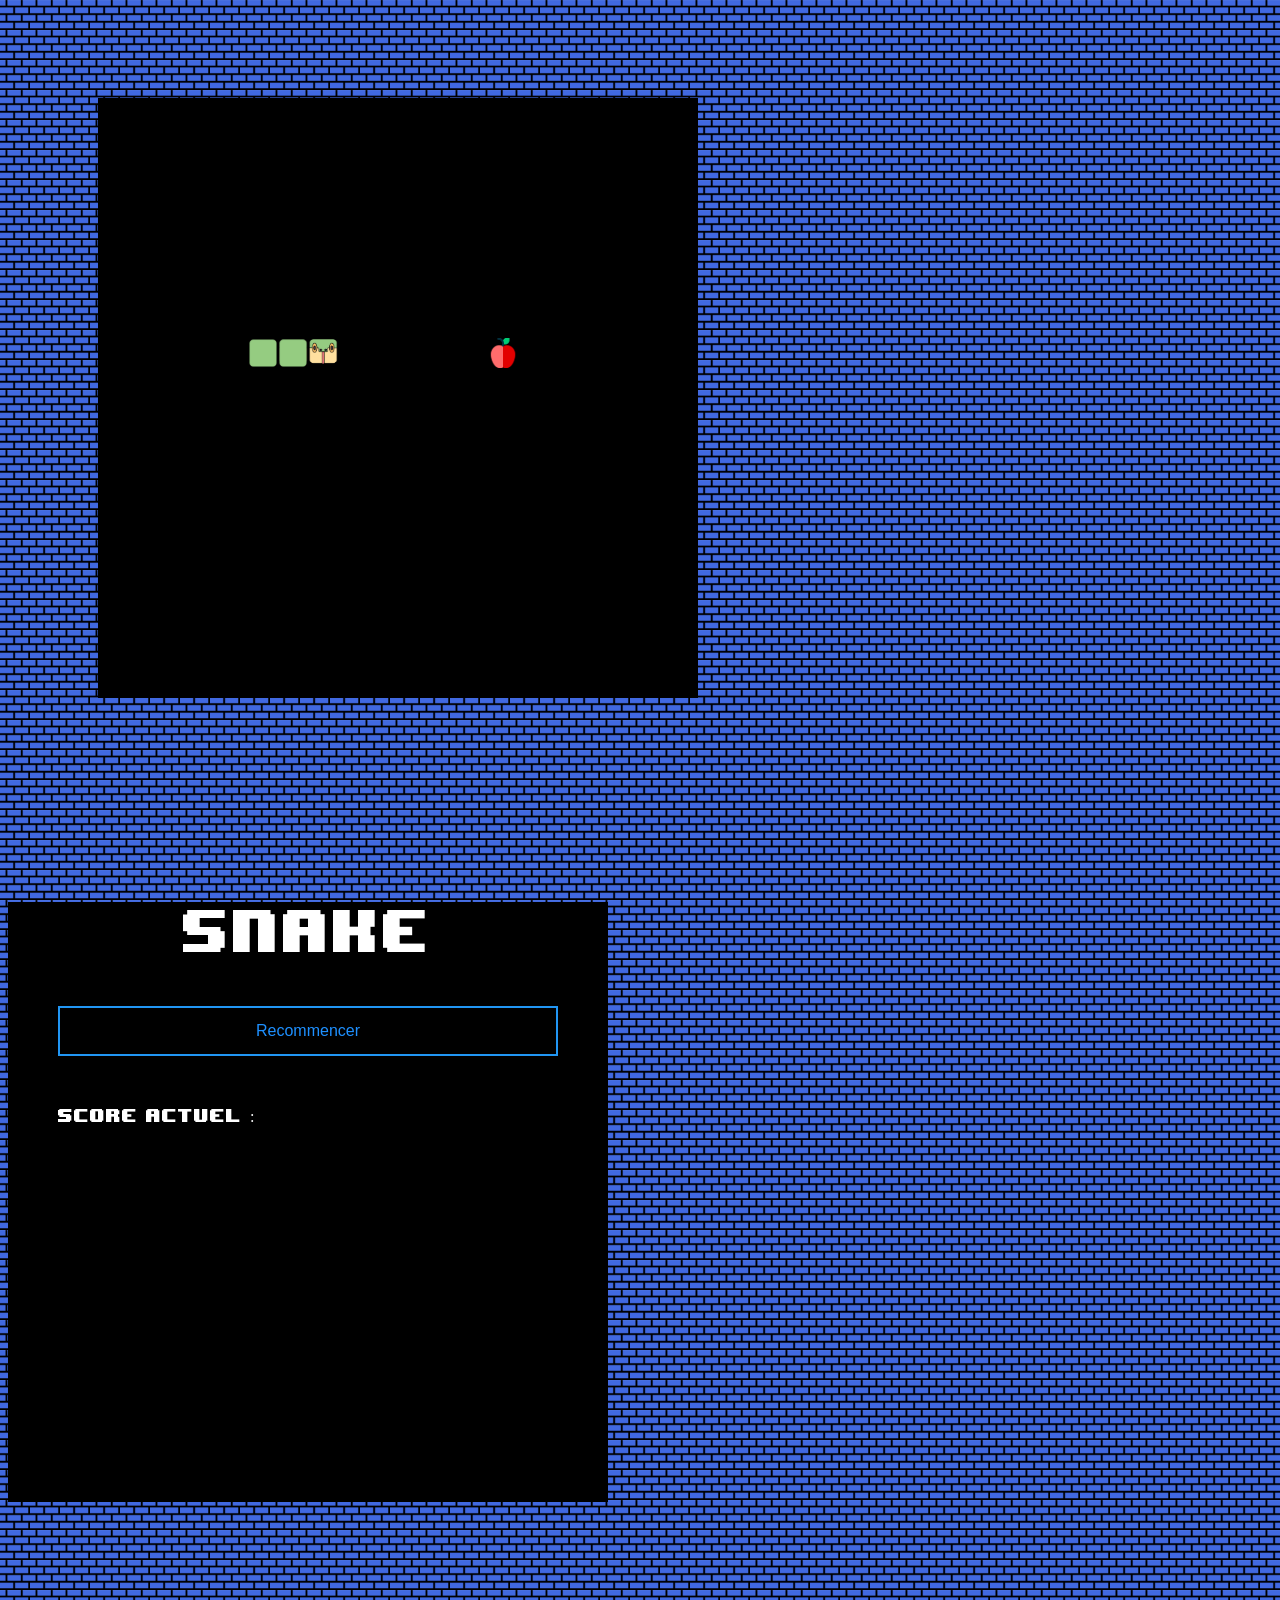
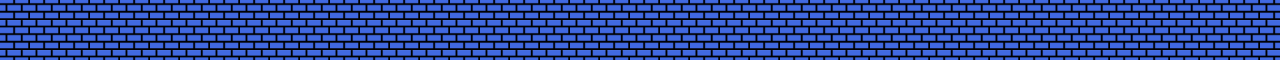
==== Application.html @ c5ce6ae6 "Ajout du css" ====
<!DOCTYPE html>
<html>

<head>
  <meta charset="utf-8" />
  <link rel="stylesheet" type="text/css" href="style.css">
  <link href="https://fonts.googleapis.com/css?family=Roboto&display=swap" rel="stylesheet">
  <title>Snake game</title>
</head>

<body>

  <div id="jeu">
    <canvas id="canvas" width="800" height="800"></canvas>
  </div>
  <div id="rightPart">
    <label id="titre" class="texte">Snake</label>
    <button id="restartButton" class="btn info" type="button">
      Recommencer
    </button>
    <label id="affScore" class="texte">Score actuel :</label>
  </div>

</body>
<footer>
  <script src="Serpent.js"></script>
  <script src="Case.js"></script>
  <script src="Grille.js"></script>
  <script src="Model.js"></script>
  <script src="View.js"></script>
  <script src="Controller.js"></script>
</footer>

</html>
---- style.css ----
@font-face {
  font-family: "8bit";
  src: url("ressources/8-BIT WONDER.TTF");
}

#jeu {
  display: inline-block;
}

#rightPart {
  text-align: center;
  width: 20%;
  width: 600px;
  height: 600px;
  display: inline-block;
  background: #000;
  vertical-align: top;
  margin-top: 90px;
  margin-bottom: 150px;
}

#body {
  display: inline-block;
}

#affScore {
  margin-left: 50px;
  float: left;
}

#titre {
  font-size: 50px;
  text-align: center;
}

.texte {
  color: white;
  font-family: "8bit";
}

.btn {
  margin: 50px;
  width: 500px;
  border: 2px solid white;
  background-color: black;
  ;
  color: white;
  padding: 14px 28px;
  font-size: 16px;
  cursor: pointer;
}

/* Green */

.success {
  border-color: #4CAF50;
  color: green;
}

.success:hover {
  background-color: #4CAF50;
  color: white;
  ;
}

/* Blue */

.info {
  border-color: #2196F3;
  color: dodgerblue;
}

.info:hover {
  background: #2196F3;
  color: black;
  ;
}

/* Orange */

.warning {
  border-color: #ff9800;
  color: orange;
}

.warning:hover {
  background: #ff9800;
  color: black;
  ;
}

/* Red */

.danger {
  border-color: #f44336;
  color: red;
}

.danger:hover {
  background: #f44336;
  color: black;
  ;
}

/* Gray */

.default {
  border-color: #e7e7e7;
  color: black;
}

.default:hover {
  background: black;
  ;
}

body {
  background-image: url("ressources/wall.png");
  background-size: 30px;
  overflow: hidden;
}
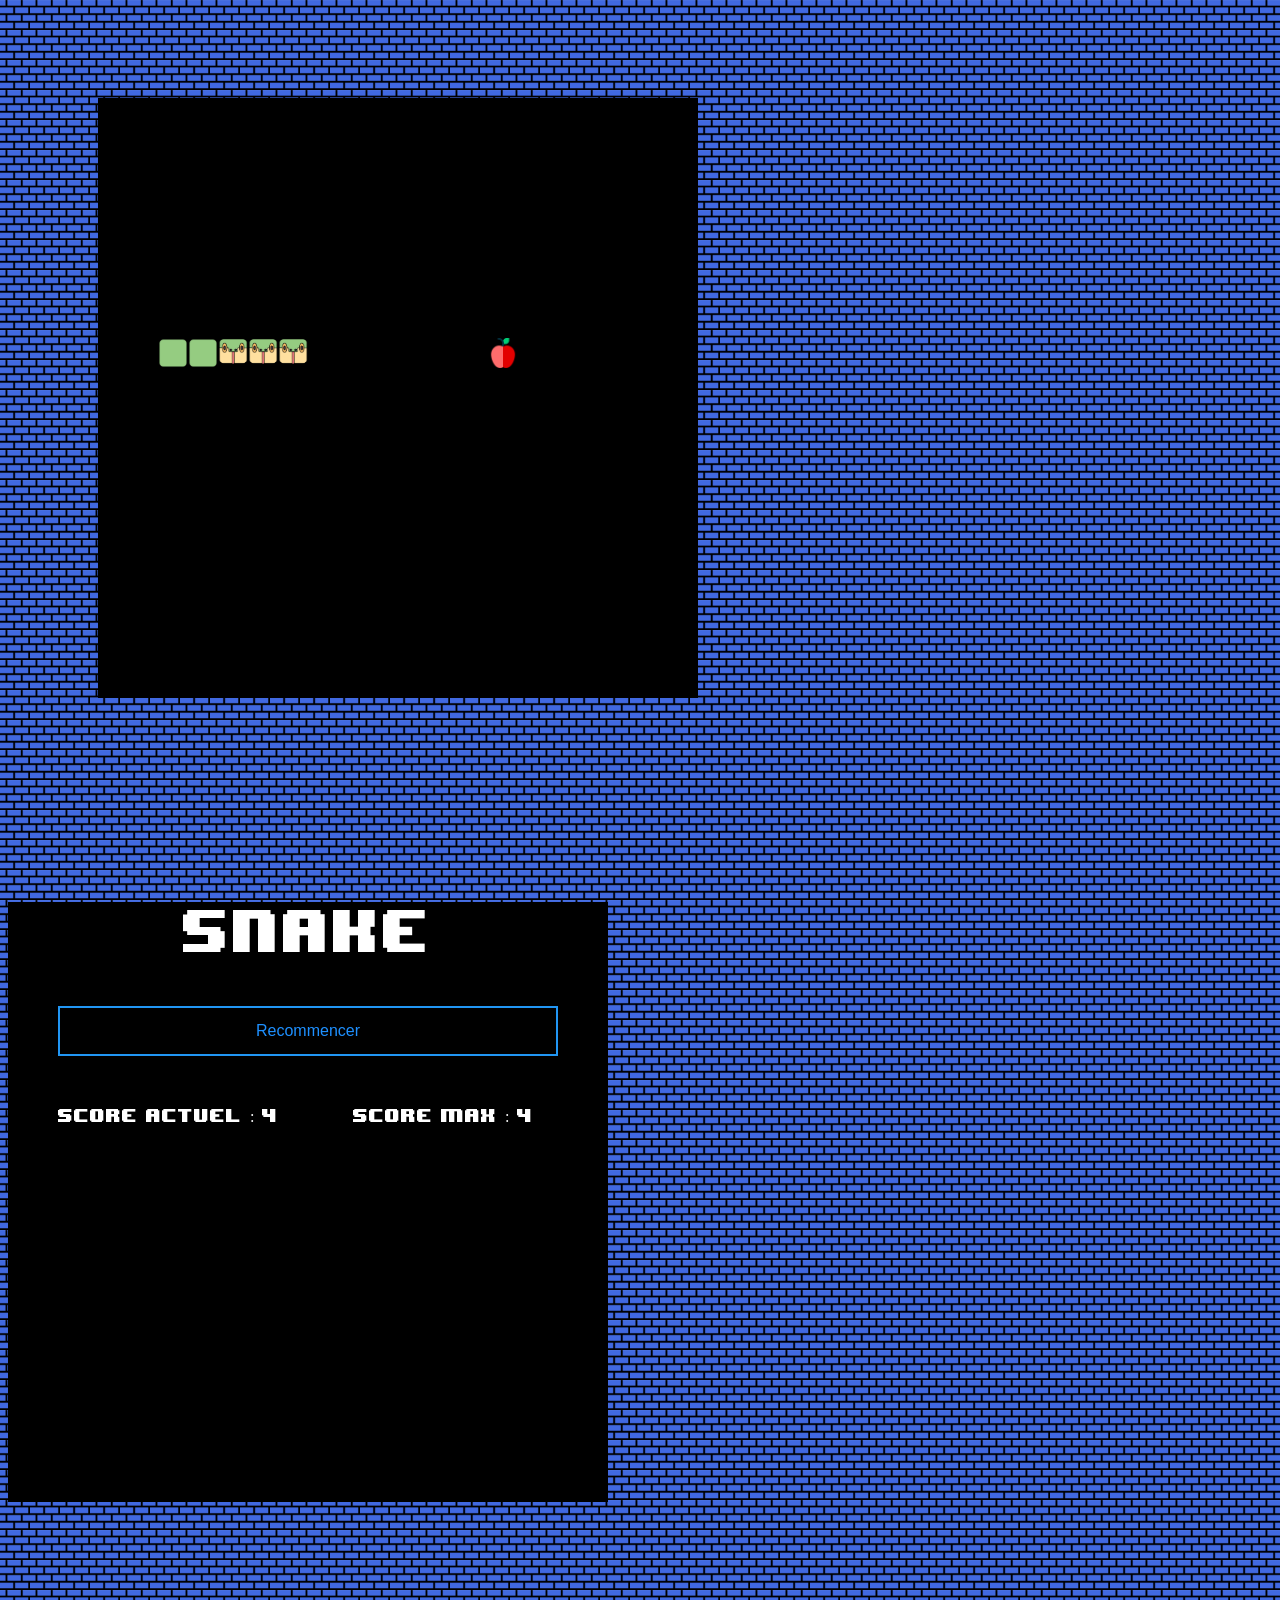
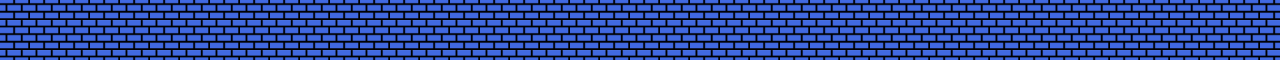
==== commit 94084054: "actualiser score max" ====
--- a/Application.html
+++ b/Application.html
@@ -19,6 +19,7 @@
       Recommencer
     </button>
     <label id="affScore" class="texte">Score actuel :</label>
+    <label id="affScoreMax" class="texte">Score max :</label>
   </div>
 
 </body>
@@ -31,4 +32,4 @@
   <script src="Controller.js"></script>
 </footer>
 
-</html>+</html>
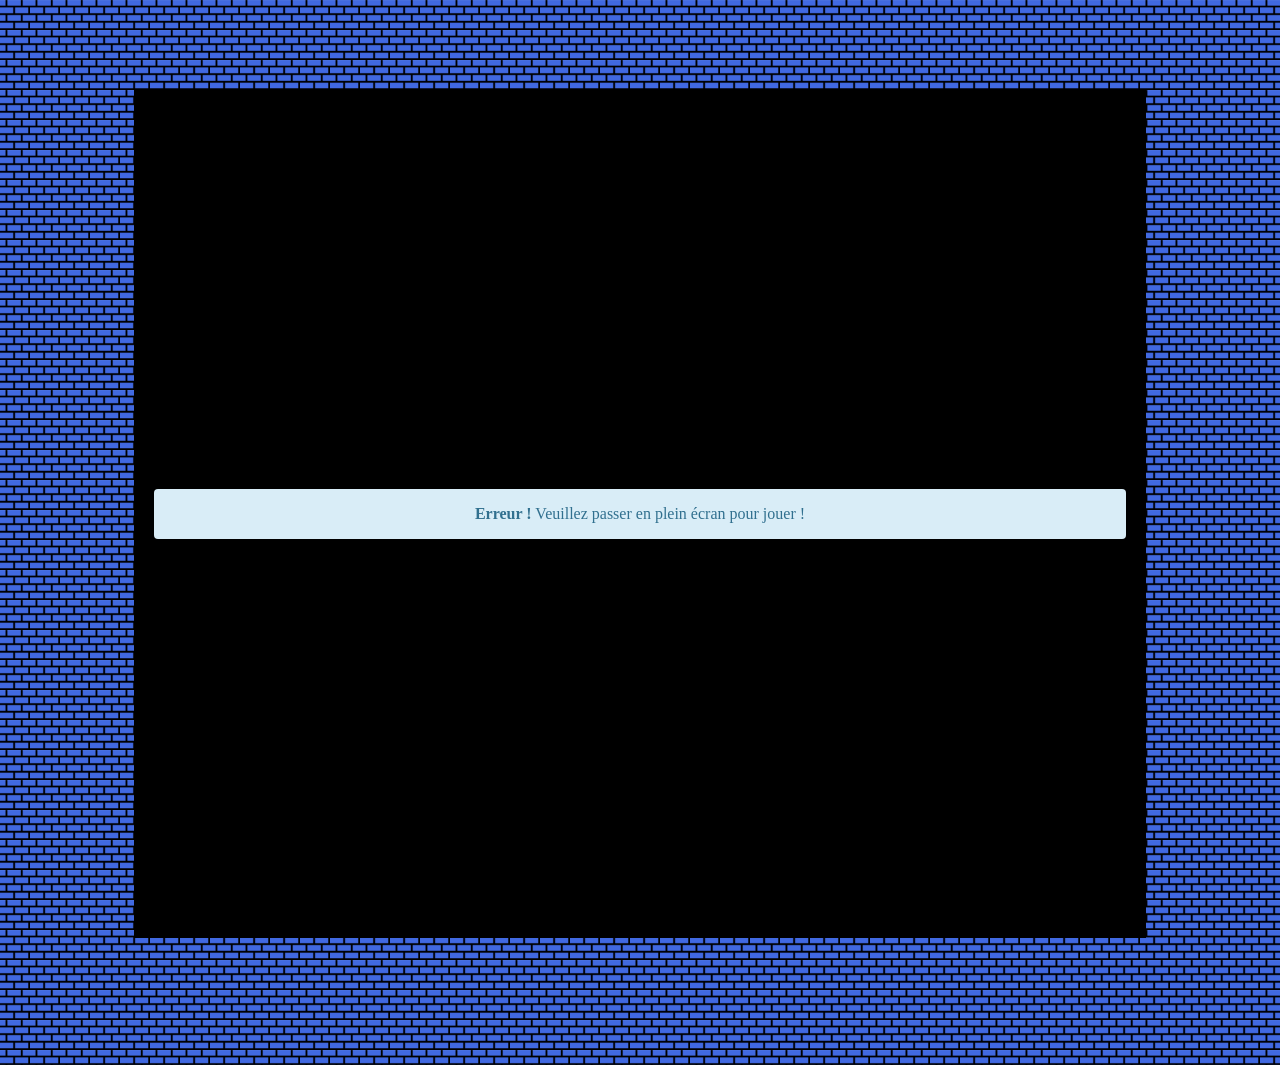
==== commit 669009b1: "Ajout d'un message d'erreur pour les écrans trop petits" ====
--- a/Application.html
+++ b/Application.html
@@ -10,11 +10,17 @@
 
 <body>
 
+
+  <div class="error">
+    <div class="alert alert-info">
+      <strong>Erreur !</strong> Veuillez passer en plein écran pour jouer !
+    </div>
+  </div>
   <div id="jeu">
     <canvas id="canvas" width="800" height="800"></canvas>
   </div>
   <div id="rightPart">
-    <label id="titre" class="texte">Snake</label>
+    <label class="titre">Snake</label>
     <button id="restartButton" class="btn info" type="button">
       Recommencer
     </button>
--- a/style.css
+++ b/style.css
@@ -4,38 +4,66 @@
 }
 
 #jeu {
-  display: inline-block;
+  display: none;
+}
+
+#rightPart {
+  display: none;
+}
+
+@media (min-width: 1420px) {
+  .error {
+    display: none;
+  }
+  #jeu {
+    display: inline-block;
+  }
+  #rightPart {
+    display: inline-block;
+  }
 }
 
 #rightPart {
   text-align: center;
-  width: 20%;
   width: 600px;
   height: 600px;
-  display: inline-block;
   background: #000;
   vertical-align: top;
   margin-top: 90px;
   margin-bottom: 150px;
 }
 
+.error {
+  text-align: center;
+  width: 80%;
+  margin-left: 10%;
+  padding-top: 30%;
+  padding-bottom: 30%;
+  background: #000;
+  vertical-align: top;
+  margin-top: 90px;
+  margin-bottom: 10%;
+}
+
 #body {
   display: inline-block;
 }
 
-#affScore {
-  margin-left: 50px;
-  float: left;
-}
-
-#titre {
+.titre {
   font-size: 50px;
-  text-align: center;
+  color: white;
+  font-family: "8bit";
 }
 
 .texte {
+  text-align: left;
+  margin: 10px;
+  margin-left: 50px;
+  margin-right: 50px;
+  float: left;
   color: white;
   font-family: "8bit";
+  width: 500px;
 }
 
 .btn {
@@ -76,42 +104,21 @@
   ;
 }
 
-/* Orange */
-
-.warning {
-  border-color: #ff9800;
-  color: orange;
+.alert-info {
+  color: #31708f;
+  background-color: #d9edf7;
+  border-color: #bce8f1;
 }
 
-.warning:hover {
-  background: #ff9800;
-  color: black;
-  ;
-}
-
-/* Red */
-
-.danger {
-  border-color: #f44336;
-  color: red;
-}
-
-.danger:hover {
-  background: #f44336;
-  color: black;
-  ;
-}
-
-/* Gray */
-
-.default {
-  border-color: #e7e7e7;
-  color: black;
-}
-
-.default:hover {
-  background: black;
-  ;
+.alert {
+  padding: 15px;
+  margin: 20px;
+  border: 1px solid transparent;
+  border-top-color: transparent;
+  border-right-color: transparent;
+  border-bottom-color: transparent;
+  border-left-color: transparent;
+  border-radius: 4px;
 }
 
 body {
